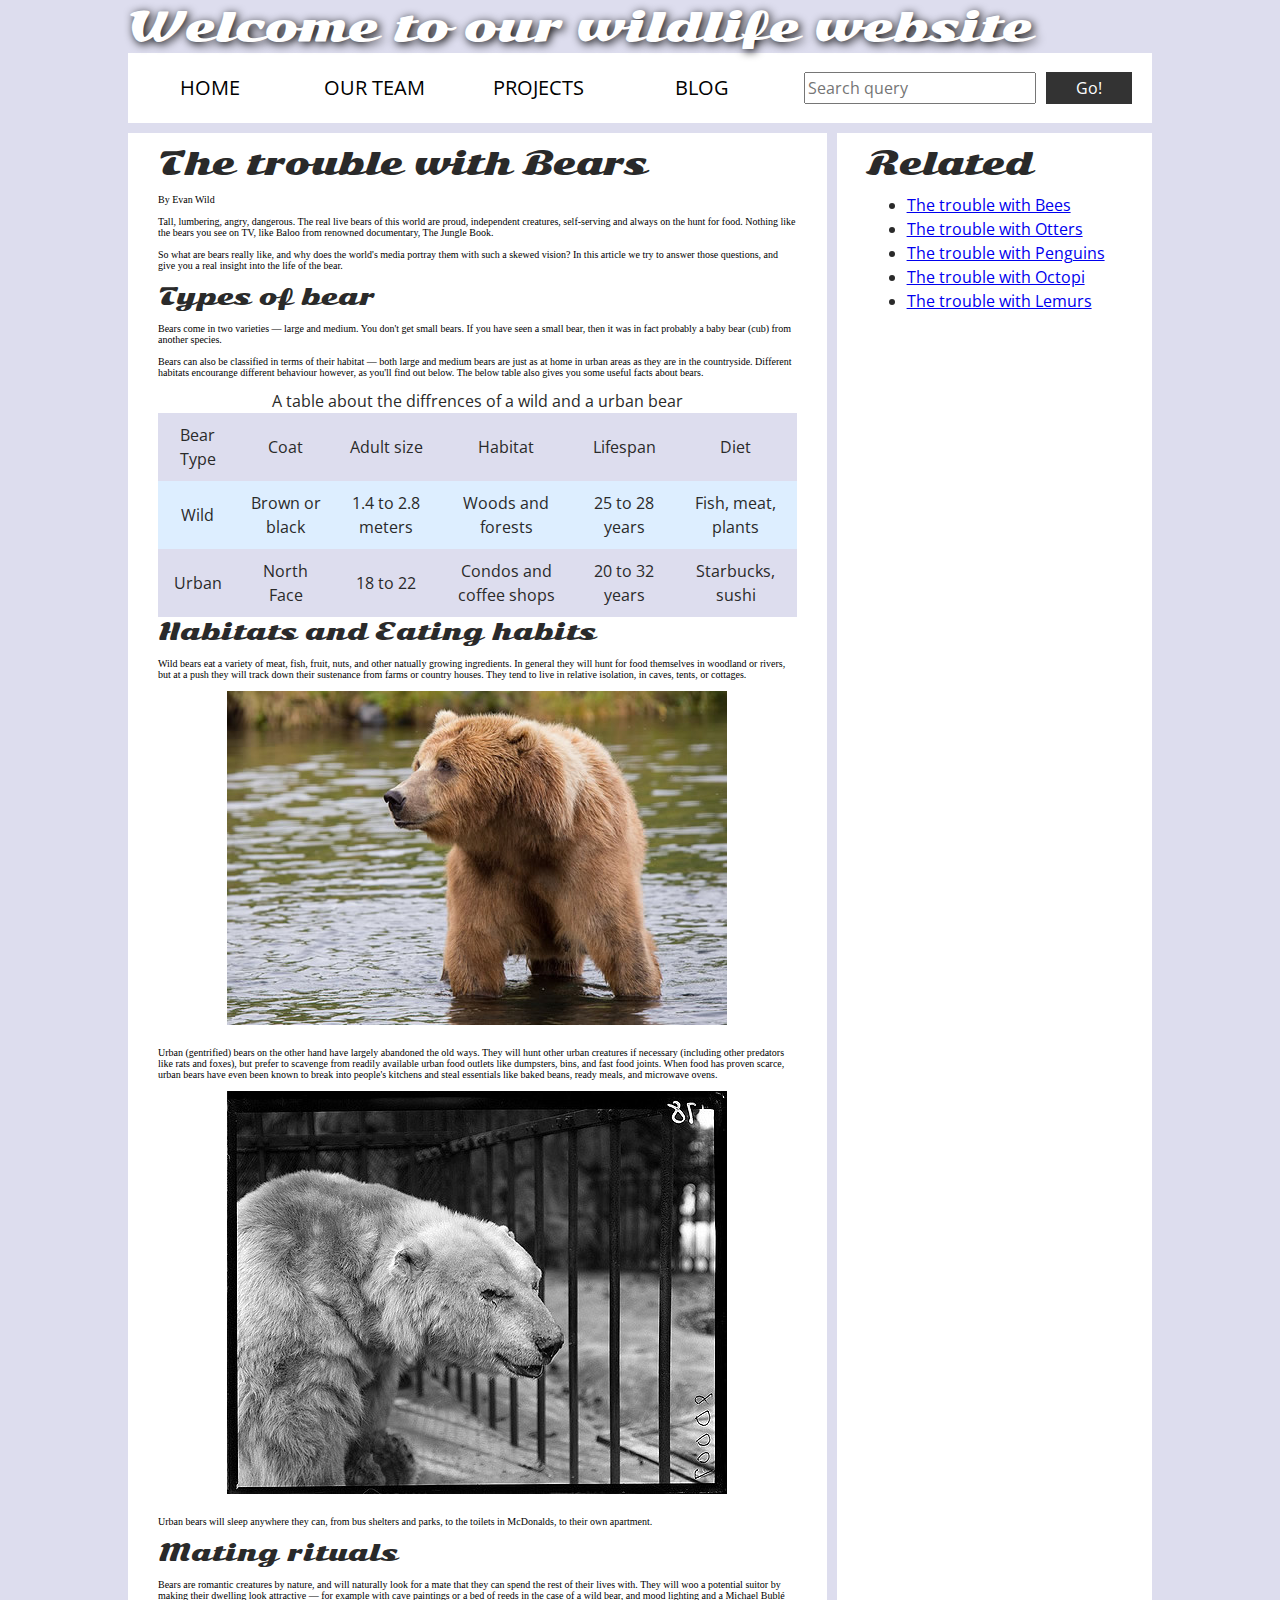
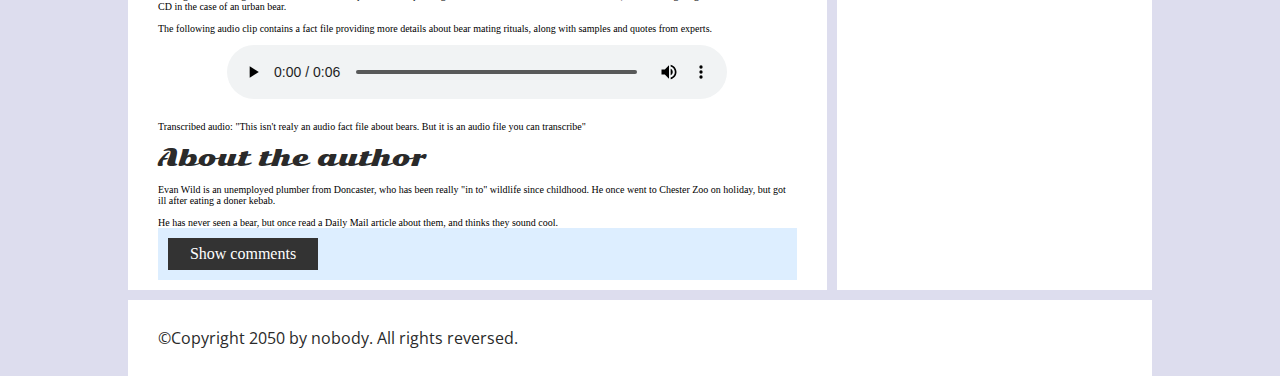
==== index.html @ 4d41d36f "Moved Files" ====
<!--
	Name: Your Name
	File: filename.html
	Date: 14 April 2023
  Assignment 5
	-->

<!DOCTYPE html>
<html lang="en">
  <head>
    <meta charset="utf-8">


    <title>Accessibility assessment</title>
    <link href="https://fonts.googleapis.com/css?family=Open+Sans+Condensed:300|Sonsie+One" rel="stylesheet" type="text/css">
    <link rel="stylesheet" href="style.css">

    <!-- the below three lines are a fix to get HTML5 semantic elements working in old versions of Internet Explorer-->
    <!--[if lt IE 9]>
      <script src="http://html5shiv.googlecode.com/svn/trunk/html5.js"></script>
    <![endif]-->
  </head>

  <body>
    <div class="header">
      <font size="7">Welcome to our wildlife website</font>
    </div>

    <div class="nav">
      <ul>
        <li tabindex="1"><a href="#">Home</a></li>
        <li tabindex="2"><a href="#">Our team</a></li>
        <li tabindex="3"><a href="#">Projects</a></li>
        <li tabindex="4"><a href="#">Blog</a></li>
      </ul>

      <form class="search">
        <input type="search" id="searchbar" name="q" placeholder="Search query" tabindex="5">
        <label hidden for="searchbar">Search Bar</label>
        <input type="submit" id="confirm" value="Go!" tabindex="6">
        <label hidden for="confirm">Go</label>

      </form>
    </div>

    <main>
      <article>
        <font size="6">The trouble with Bears</font>
        <br><br>
        By Evan Wild
        <br><br>
        Tall, lumbering, angry, dangerous. The real live bears of this world are proud, independent creatures, self-serving and always on the hunt for food. Nothing like the bears you see on TV, like Baloo from renowned documentary, The Jungle Book.
        <br><br>
        So what are bears really like, and why does the world's media portray them with such a skewed vision? In this article we try to answer those questions, and give you a real insight into the life of the bear.
        <br><br>
        <font size="5">Types of bear</font>
        <br><br>
        Bears come in two varieties — large and medium. You don't get small bears. If you have seen a small bear, then it was in fact probably a baby bear (cub) from another species.
        <br><br>
        Bears can also be classified in terms of their habitat — both large and medium bears are just as at home in urban areas as they are in the countryside. Different habitats encourange different behaviour however, as you'll find out below. The below table also gives you some useful facts about bears.
        <br><br>
        <table>
          <caption>A table about the diffrences of a wild and a urban bear</caption>
          <thead>
            <tr>
              <td>Bear Type</td>
              <td>Coat</td>
              <td>Adult size</td>
              <td>Habitat</td>
              <td>Lifespan</td>
              <td>Diet</td>
            </tr>
          </thead>
          <tbody>
            <tr>
              <td>Wild</td>
              <td>Brown or black</td>
              <td>1.4 to 2.8 meters</td>
              <td>Woods and forests</td>
              <td>25 to 28 years</td>
              <td>Fish, meat, plants</td>
            </tr>
            <tr>
              <td>Urban</td>
              <td>North Face</td>
              <td>18 to 22</td>
              <td>Condos and coffee shops</td>
              <td>20 to 32 years</td>
              <td>Starbucks, sushi</td>
            </tr>
          </tbody>
        </table>

        <font size="5">Habitats and Eating habits</font>
        <br><br>
        Wild bears eat a variety of meat, fish, fruit, nuts, and other natually growing ingredients. In general they will hunt for food themselves in woodland or rivers, but at a push they will track down their sustenance from farms or country houses. They tend to live in relative isolation, in caves, tents, or cottages.
        <br><br>
        <img src="media/wild-bear.jpg" alt="A picture of a wild bear in the river">
        <br><br>
        Urban (gentrified) bears on the other hand have largely abandoned the old ways. They will hunt other urban creatures if necessary (including other predators like rats and foxes), but prefer to scavenge from readily available urban food outlets like dumpsters, bins, and fast food joints. When food has proven scarce, urban bears have even been known to break into people's kitchens and steal essentials like baked beans, ready meals, and microwave ovens.
        <br><br>
        <img src="media/urban-bear.jpg" alt="A picture of a urban bear in an enclosure">
        <br><br>
        Urban bears will sleep anywhere they can, from bus shelters and parks, to the toilets in McDonalds, to their own apartment.
        <br><br>
        <font size="5">Mating rituals</font>
        <br><br>
        Bears are romantic creatures by nature, and will naturally look for a mate that they can spend the rest of their lives with. They will woo a potential suitor by making their dwelling look attractive — for example with cave paintings or a bed of reeds in the case of a wild bear, and mood lighting and a Michael Bublé CD in the case of an urban bear.
        <br><br>
        The following audio clip contains a fact file providing more details about bear mating rituals, along with samples and quotes from experts.
        <br><br>
        <audio controls tabindex="7">
          <source src="media/bear.mp3" type="audio/mp3">
          <source src="media/bear.ogg" type="audio/ogg">
          <p>It looks like your browser doesn't support HTML5 audio players. <a href="media/bear.mp3">Audio Download</a></p>
        </audio>
        <br><br>
        Transcribed audio: "This isn't realy an audio fact file about bears. But it is an audio file you can transcribe"
        <br><br>

        <aside>

          <font size="5">About the author</font>
        <br><br>
          Evan Wild is an unemployed plumber from Doncaster, who has been really "in to" wildlife since childhood. He once went to Chester Zoo on holiday, but got ill after eating a doner kebab.
        <br><br>
          He has never seen a bear, but once read a Daily Mail article about them, and thinks they sound cool.

        </aside>
        <section class="comments">
          <div class="show-hide" tabindex="8">Show comments</div>

          <div class="comment-wrapper">

            <font size="6">Add comment</font>

            <form class="comment-form">
              <div class="flex-pair">
                <label class="comment" for="name"> name:</label>
                <input type="text" name="name" id="name" placeholder="Enter your name">
              </div>
              <div class="flex-pair"> 
                <label class="comment" for="comment"> Your comment:</label>
                <input type="text" name="comment" id="comment" placeholder="Enter your comment">
              </div>
              <div>
                <input type="submit" value="Submit comment">
              </div>
            </form>

            <font size="6">Comments</font>

            <ul class="comment-container">

              <li>

                <p>Bob Fossil</p>

                <p>Oh I am so glad you taught me all about the big brown angry guys in the woods. With their sniffing little noses and their bad attitudes, they can sure be a menace — I was thinking of putting them all in a truck and driving them outta here. I run a zoo, you know.</p>

              </li>

            </ul>

          </div>
        </section>
      </article>

      <div class="secondary">
        <font size="6">Related</font>

        <ul>
          <li tabindex="9"><a href="#">The trouble with Bees</a></li>
          <li tabindex="10"><a href="#">The trouble with Otters</a></li>
          <li tabindex="11"><a href="#">The trouble with Penguins</a></li>
          <li tabindex="12"><a href="#">The trouble with Octopi</a></li>
          <li tabindex="13"><a href="#">The trouble with Lemurs</a></li>
        </ul>
      </div>
    </main>

    <footer>
      <p>©Copyright 2050 by nobody. All rights reversed.</p>
    </footer>

    <script src="main.js"></script>

  </body>
</html>
---- style.css ----
/* || General setup */

html, body {
  margin: 0;
  padding: 0;
}

html {
  font-size: 10px;
  background-color: #dde;
}

body {
  width: 80%;
  min-width: 1024px;
  margin: 0 auto;
}

/* || typography */

font[size="7"], font[size="6"], font[size="5"] {
  font-family: 'Sonsie One', cursive;
  color: #2a2a2a;
}

p, input, li, table, label {
  font-family: 'Open Sans Condensed', sans-serif;
  color: #2a2a2a;
}

font[size="7"] {
  font-size: 4rem;
  text-align: center;
  color: white;
  text-shadow: 2px 2px 10px black;
}

font[size="6"] {
  font-size: 3rem;
  text-align: center;
}

font[size="5"] {
  font-size: 2.2rem;
}

p, li, table {
  font-size: 1.6rem;
  line-height: 1.5;
}

/* || header layout */

div[class="nav"], article, footer, .secondary {
  background-color: white;
}

article, footer, .secondary {
  padding: 10px 30px;
}

article {
  margin-right: 10px;
}

div[class="nav"] {
  height: 50px;
  background-color: ff80ff;
  display: flex;
  padding: 1% 0;
  margin-bottom: 10px;
}

div[class="nav"] ul {
  padding: 0;
  list-style-type: none;
  flex: 2;
  display: flex;
}

div[class="nav"] li {
  display: inline;
  text-align: center;
  flex: 1;
}

div[class="nav"] a {
  display: inline-block;
  font-size: 2rem;
  text-transform: uppercase;
  text-decoration: none;
  color: black;
}

div[class="nav"] .search {
  flex: 1;
  display: flex;
  align-items: center;
  height: 100%;
  padding: 0 2em;
}

.search input {
  font-size: 1.6rem;
  height: 32px;
}

.search input[type="search"] {
  flex: 3;
}

.search input[type="submit"] {
  flex: 1;
  margin-left: 1rem;
  background: #333;
  border: 0;
  color: white;
}

/* || main layout */

main {
  display: flex;
}

article {
  flex: 5;
}

.secondary {
  flex: 2;
}

footer {
  margin-top: 10px;
}

/* Table styling */

table {
  width: 100%;
  background-color: #dde;
  border-collapse: collapse;
}

th, td {
  padding: 10px;
}

td {
  text-align: center;
}

th[scope="col"] {
  border-bottom: 1px solid black;
}

tbody tr:nth-child(odd) {
  background-color: #def;
}

/* styling content images and audio */

img, audio {
  display: block;
  margin: 0 auto;
}

audio {
  width: 500px;
}

/* Comments styling */

.comments {
  background-color: #def;
  padding: 10px;
}

.show-hide {
  cursor: pointer;
}

.comments font[size="6"] {
  font-size: 2rem;
}

.comments font[size="6"]:nth-of-type(2) {
  margin-bottom: 0;
}

.comment-form {
  margin-bottom: 3rem;
}

.comment-form .flex-pair {
  display: flex;
  padding: 0 3rem 1rem;
}

.comment-form label {
  align-self: center;
  flex: 2;
  text-align: right;
}

.comment-form input {
  margin-left: 1rem;
  flex: 15;
}

.show-hide {
  text-align: center;
  width: 150px;
}

.comment-form input, .comment-form label, .show-hide {
  font-size: 1.6rem;
  line-height: 32px;
}

.comment-form input[type="submit"], .show-hide {
  background: #333;
  border: 0;
  color: white;
}

.comment-form input[type="submit"] {
  width: 30%;
  display: block;
  margin: 0 auto;
}

.comment-container {
  margin-top: 0;
}

.comment-container li {
  list-style-type: none;
  display: flex;
}

.comment-container li p:nth-child(1) {
  flex: 1;
  font-weight: bold;
}

.comment-container li p:nth-child(2) {
  flex: 5;
}
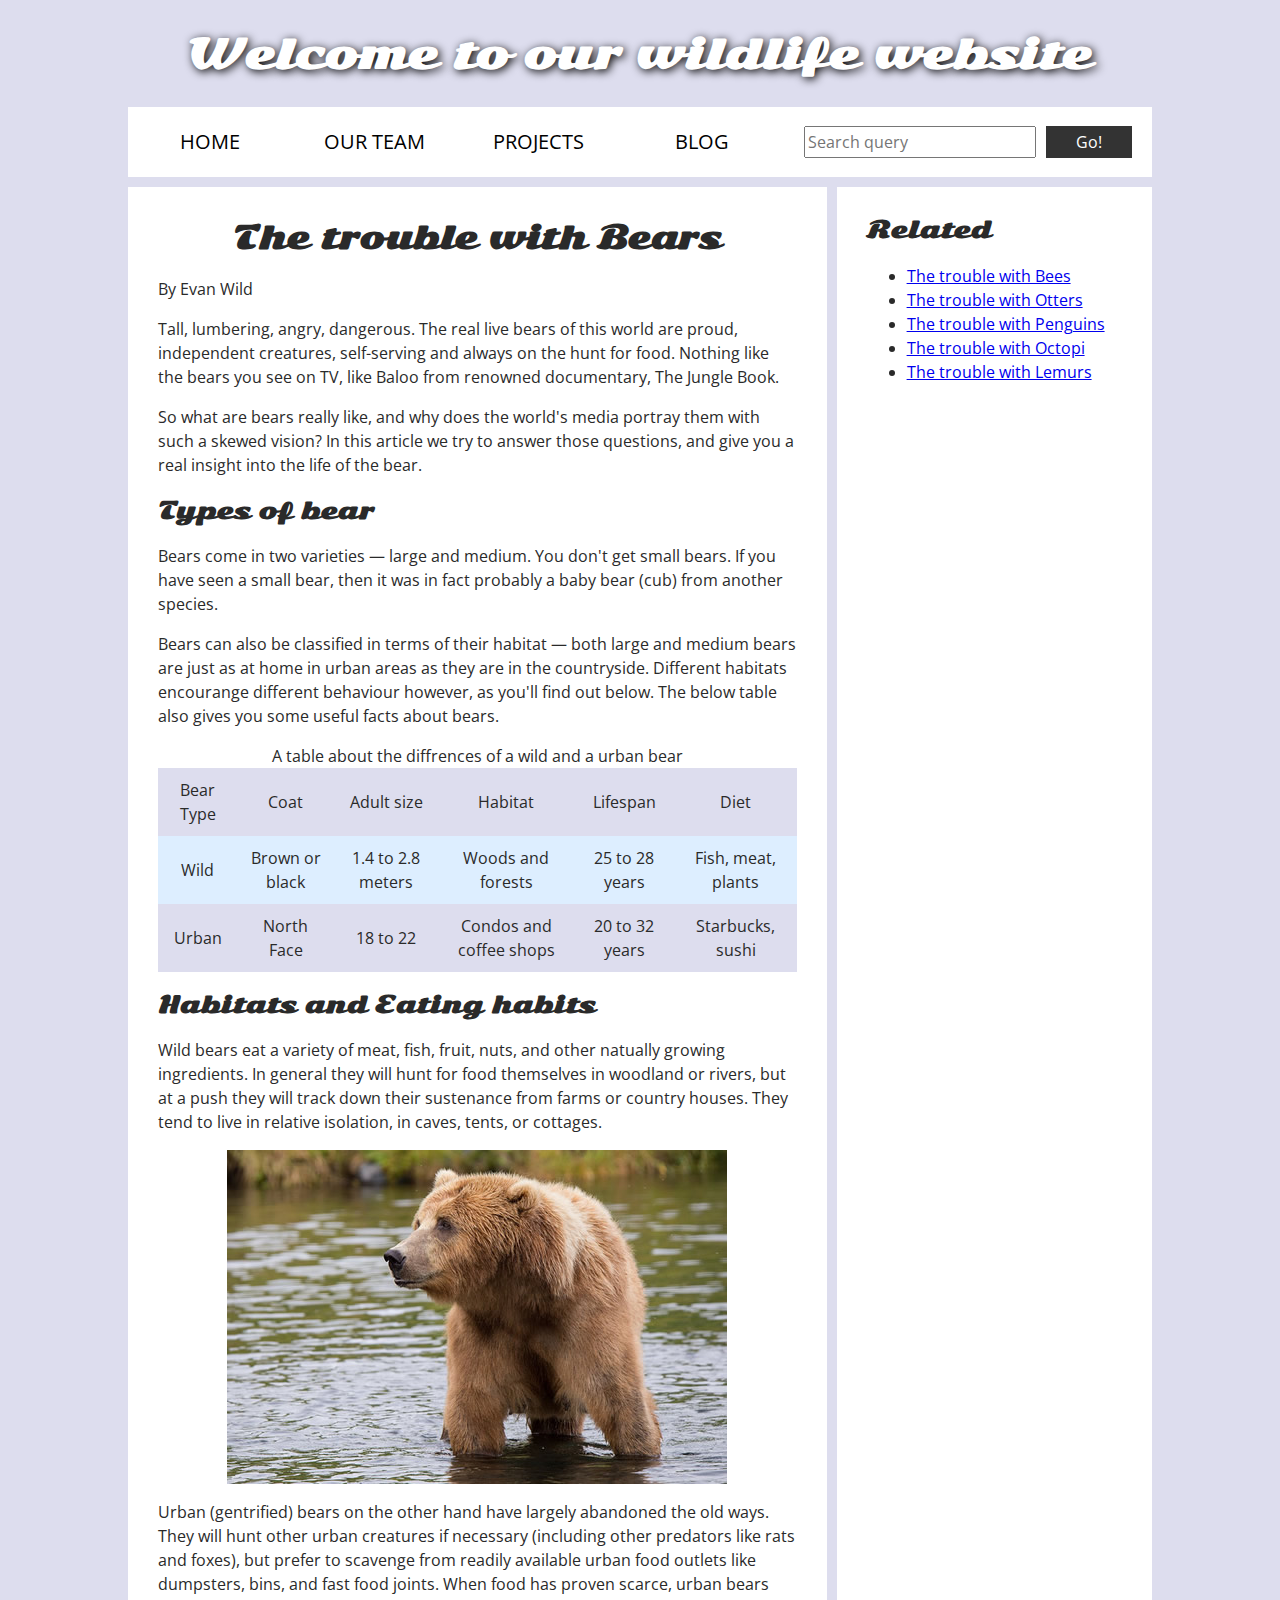
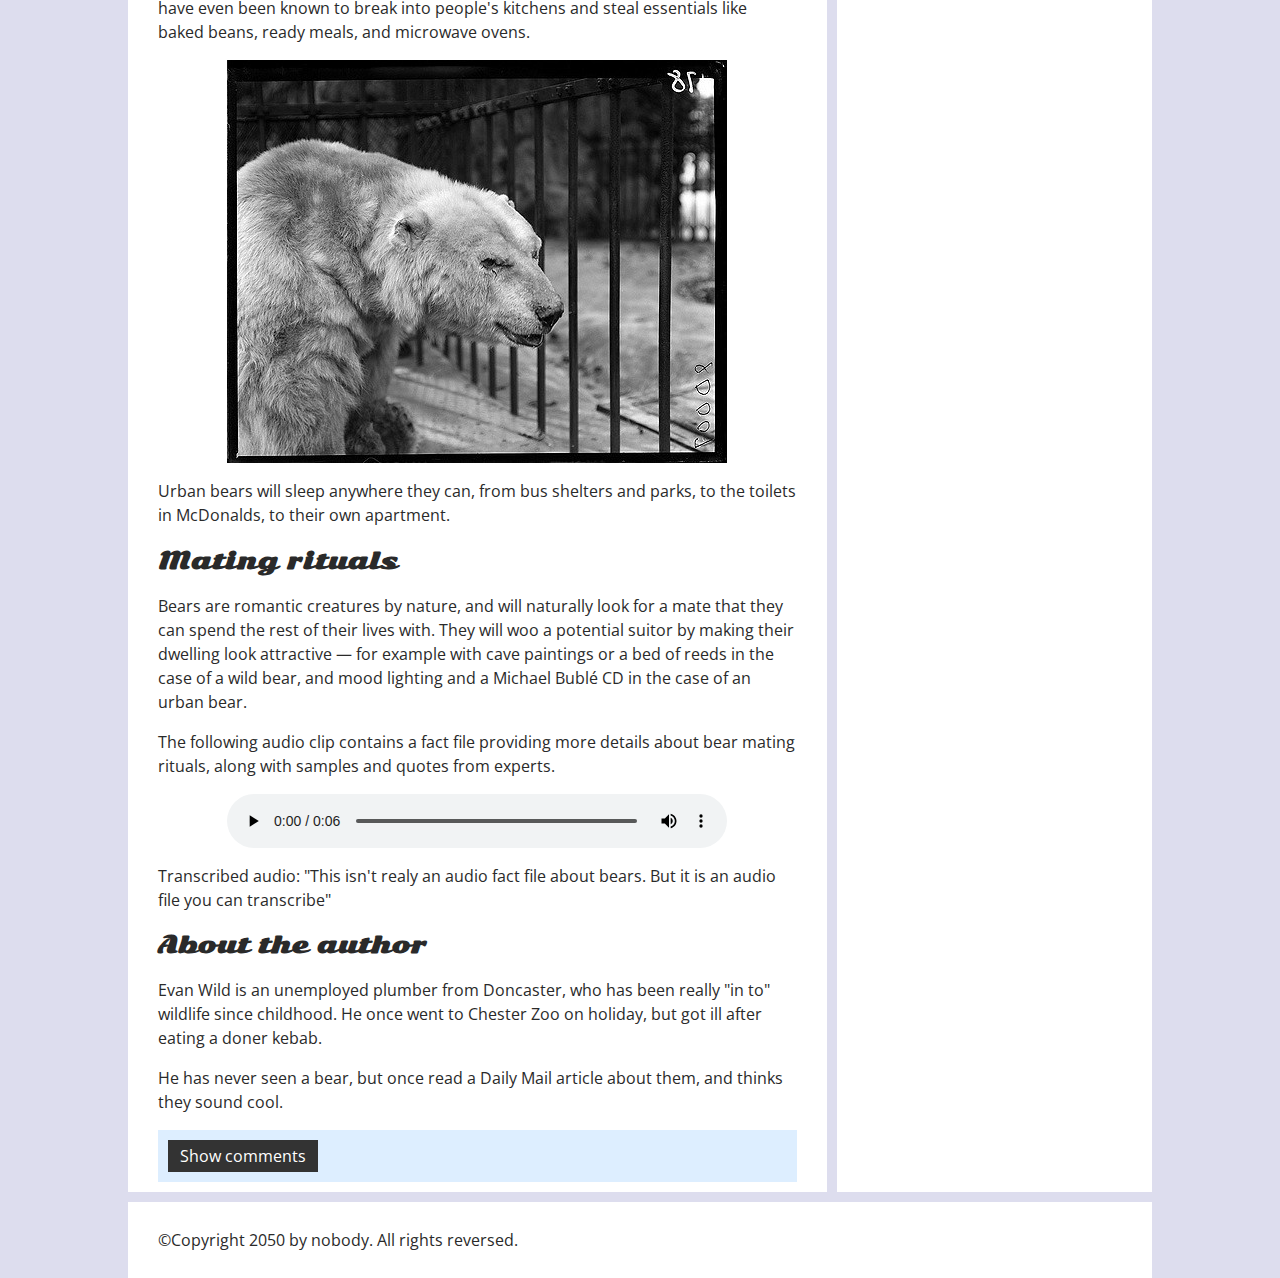
==== commit 945ffc1a: "Made text more readable" ====
--- a/index.html
+++ b/index.html
@@ -23,7 +23,7 @@
 
   <body>
     <div class="header">
-      <font size="7">Welcome to our wildlife website</font>
+      <h1 class="title">Welcome to our wildlife website</h1>
     </div>
 
     <div class="nav">
@@ -45,20 +45,20 @@
 
     <main>
       <article>
-        <font size="6">The trouble with Bears</font>
-        <br><br>
-        By Evan Wild
-        <br><br>
-        Tall, lumbering, angry, dangerous. The real live bears of this world are proud, independent creatures, self-serving and always on the hunt for food. Nothing like the bears you see on TV, like Baloo from renowned documentary, The Jungle Book.
-        <br><br>
-        So what are bears really like, and why does the world's media portray them with such a skewed vision? In this article we try to answer those questions, and give you a real insight into the life of the bear.
-        <br><br>
-        <font size="5">Types of bear</font>
-        <br><br>
-        Bears come in two varieties — large and medium. You don't get small bears. If you have seen a small bear, then it was in fact probably a baby bear (cub) from another species.
-        <br><br>
-        Bears can also be classified in terms of their habitat — both large and medium bears are just as at home in urban areas as they are in the countryside. Different habitats encourange different behaviour however, as you'll find out below. The below table also gives you some useful facts about bears.
-        <br><br>
+        <h1 class="header">The trouble with Bears</h1>
+        
+        <p>By Evan Wild</p>
+
+        <p>Tall, lumbering, angry, dangerous. The real live bears of this world are proud, independent creatures, self-serving and always on the hunt for food. Nothing like the bears you see on TV, like Baloo from renowned documentary, The Jungle Book.</p>
+
+        <p>So what are bears really like, and why does the world's media portray them with such a skewed vision? In this article we try to answer those questions, and give you a real insight into the life of the bear.</p>
+
+        <h2>Types of bear</h2>
+
+        <p>Bears come in two varieties — large and medium. You don't get small bears. If you have seen a small bear, then it was in fact probably a baby bear (cub) from another species.</p>
+
+        <p>Bears can also be classified in terms of their habitat — both large and medium bears are just as at home in urban areas as they are in the countryside. Different habitats encourange different behaviour however, as you'll find out below. The below table also gives you some useful facts about bears.</p>
+        
         <table>
           <caption>A table about the diffrences of a wild and a urban bear</caption>
           <thead>
@@ -91,40 +91,40 @@
           </tbody>
         </table>
 
-        <font size="5">Habitats and Eating habits</font>
-        <br><br>
-        Wild bears eat a variety of meat, fish, fruit, nuts, and other natually growing ingredients. In general they will hunt for food themselves in woodland or rivers, but at a push they will track down their sustenance from farms or country houses. They tend to live in relative isolation, in caves, tents, or cottages.
-        <br><br>
+        <h2>Habitats and Eating habits</h2>
+        
+        <p>Wild bears eat a variety of meat, fish, fruit, nuts, and other natually growing ingredients. In general they will hunt for food themselves in woodland or rivers, but at a push they will track down their sustenance from farms or country houses. They tend to live in relative isolation, in caves, tents, or cottages.</p>
+        
         <img src="media/wild-bear.jpg" alt="A picture of a wild bear in the river">
-        <br><br>
-        Urban (gentrified) bears on the other hand have largely abandoned the old ways. They will hunt other urban creatures if necessary (including other predators like rats and foxes), but prefer to scavenge from readily available urban food outlets like dumpsters, bins, and fast food joints. When food has proven scarce, urban bears have even been known to break into people's kitchens and steal essentials like baked beans, ready meals, and microwave ovens.
-        <br><br>
+        
+        <p>Urban (gentrified) bears on the other hand have largely abandoned the old ways. They will hunt other urban creatures if necessary (including other predators like rats and foxes), but prefer to scavenge from readily available urban food outlets like dumpsters, bins, and fast food joints. When food has proven scarce, urban bears have even been known to break into people's kitchens and steal essentials like baked beans, ready meals, and microwave ovens.</p>
+        
         <img src="media/urban-bear.jpg" alt="A picture of a urban bear in an enclosure">
-        <br><br>
-        Urban bears will sleep anywhere they can, from bus shelters and parks, to the toilets in McDonalds, to their own apartment.
-        <br><br>
-        <font size="5">Mating rituals</font>
-        <br><br>
-        Bears are romantic creatures by nature, and will naturally look for a mate that they can spend the rest of their lives with. They will woo a potential suitor by making their dwelling look attractive — for example with cave paintings or a bed of reeds in the case of a wild bear, and mood lighting and a Michael Bublé CD in the case of an urban bear.
-        <br><br>
-        The following audio clip contains a fact file providing more details about bear mating rituals, along with samples and quotes from experts.
-        <br><br>
+        
+        <p>Urban bears will sleep anywhere they can, from bus shelters and parks, to the toilets in McDonalds, to their own apartment.
+        
+        <h2>Mating rituals</h2>
+        
+        <p>Bears are romantic creatures by nature, and will naturally look for a mate that they can spend the rest of their lives with. They will woo a potential suitor by making their dwelling look attractive — for example with cave paintings or a bed of reeds in the case of a wild bear, and mood lighting and a Michael Bublé CD in the case of an urban bear.</p>
+        
+        <p>The following audio clip contains a fact file providing more details about bear mating rituals, along with samples and quotes from experts.</p>
+        
         <audio controls tabindex="7">
           <source src="media/bear.mp3" type="audio/mp3">
           <source src="media/bear.ogg" type="audio/ogg">
           <p>It looks like your browser doesn't support HTML5 audio players. <a href="media/bear.mp3">Audio Download</a></p>
         </audio>
-        <br><br>
-        Transcribed audio: "This isn't realy an audio fact file about bears. But it is an audio file you can transcribe"
-        <br><br>
+        
+        <p>Transcribed audio: "This isn't realy an audio fact file about bears. But it is an audio file you can transcribe"</p>
+        
 
         <aside>
 
-          <font size="5">About the author</font>
-        <br><br>
-          Evan Wild is an unemployed plumber from Doncaster, who has been really "in to" wildlife since childhood. He once went to Chester Zoo on holiday, but got ill after eating a doner kebab.
-        <br><br>
-          He has never seen a bear, but once read a Daily Mail article about them, and thinks they sound cool.
+          <h2>About the author</h2>
+        
+        <p>Evan Wild is an unemployed plumber from Doncaster, who has been really "in to" wildlife since childhood. He once went to Chester Zoo on holiday, but got ill after eating a doner kebab.</p>
+        
+        <p>He has never seen a bear, but once read a Daily Mail article about them, and thinks they sound cool.</p>
 
         </aside>
         <section class="comments">
@@ -132,7 +132,7 @@
 
           <div class="comment-wrapper">
 
-            <font size="6">Add comment</font>
+            <h2>Add comment</h2>
 
             <form class="comment-form">
               <div class="flex-pair">
@@ -148,7 +148,7 @@
               </div>
             </form>
 
-            <font size="6">Comments</font>
+            <h2>Comments</h2>
 
             <ul class="comment-container">
 
@@ -167,7 +167,7 @@
       </article>
 
       <div class="secondary">
-        <font size="6">Related</font>
+        <h2>Related</h2>
 
         <ul>
           <li tabindex="9"><a href="#">The trouble with Bees</a></li>
--- a/style.css
+++ b/style.css
@@ -18,29 +18,29 @@
 
 /* || typography */
 
-font[size="7"], font[size="6"], font[size="5"] {
+h1.title, h1.header, h2 {
   font-family: 'Sonsie One', cursive;
   color: #2a2a2a;
 }
 
-p, input, li, table, label {
+p, input, li, table, label, div {
   font-family: 'Open Sans Condensed', sans-serif;
   color: #2a2a2a;
 }
 
-font[size="7"] {
+h1.title {
   font-size: 4rem;
   text-align: center;
   color: white;
   text-shadow: 2px 2px 10px black;
 }
 
-font[size="6"] {
+h1.header {
   font-size: 3rem;
   text-align: center;
 }
 
-font[size="5"] {
+h2 {
   font-size: 2.2rem;
 }
 
@@ -181,11 +181,11 @@
   cursor: pointer;
 }
 
-.comments font[size="6"] {
+.comments h2 {
   font-size: 2rem;
 }
 
-.comments font[size="6"]:nth-of-type(2) {
+.comments h2:nth-of-type(2) {
   margin-bottom: 0;
 }
 
